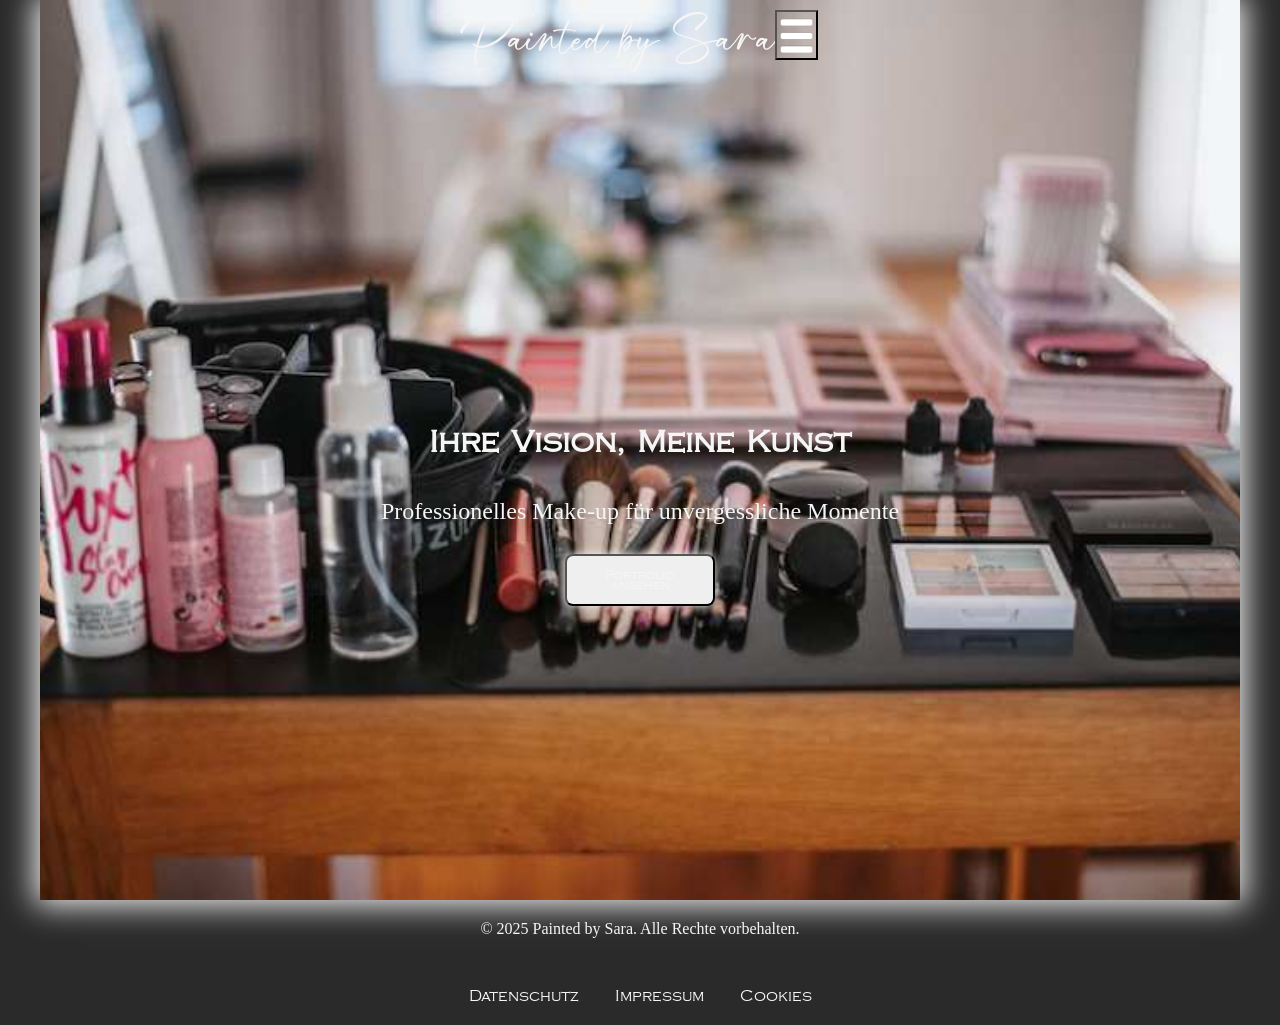
==== index.html @ 077c5523 "Initial commit - Sara local web page" ====
<!DOCTYPE html>
<html lang="de">

<head>

    <meta charset="UTF-8">
    <title>Professionelles Make-up für jeden Anlass in München | PAINTED BY SARA</title>
    <script src="js/config-loader.js" defer></script>




    <meta name="description" content="Professionelles Make-up für jeden Anlass in München">
    <meta name="viewport" content="width=device-width, initial-scale=1.0">
    <link rel="canonical" href="https://tpktehnoco-byte.github.io/SaraMakeUp/">
    <meta name="keywords"
        content="Make-up Artist, München, Brautmake-up, Hochzeit, Fotoshooting, Abendmake-up, professionelles Make-up, Make-up Künstler, Make-up Preise, Make-up buchen">
    <meta name="author" content="Painted by Sara">

    <link rel="apple-touch-icon" sizes="180x180" href="images/apple-touch-icon.png">
    <link rel="icon" type="image/png" sizes="32x32" href="images/favicon-32x32.png">
    <link rel="icon" type="image/png" sizes="16x16" href="images/favicon-16x16.png">
    <link rel="manifest" href="images/site.webmanifest">
    <meta property="og:title" content="Professionelles Make-up für jeden Anlass in München | PAINTED BY SARA">
    <meta property="og:description"
        content="Professionelles Make-up für jeden Anlass. Lassen Sie sich für Ihren besonderen Tag von mir schminken. Jetzt Termin online buchen!">
    <meta property="og:image" content="images/hero-image.webp">
    <meta property="og:url" content="https://tpktehnoco-byte.github.io/SaraMakeUp/">
    <meta property="og:type" content="website">
    <meta property="og:locale" content="de_DE">

    <link rel="preload" href="css/fonts/Cintarini.woff2" as="font" type="font/woff2" crossorigin>
    <link rel="preload" href="css/fonts/Copperplate.woff2" as="font" type="font/woff2" crossorigin>
    <link rel="preload" href="css/fonts/papyrus.woff2" as="font" type="font/woff2" crossorigin>
    <link rel="preload" href="css/global.css" as="style" onload="this.rel='stylesheet'">
    <link rel="preload" href="css/hbNav.css" as="style" onload="this.rel='stylesheet'">
    <link rel="preload" href="css/hero.css" as="style" onload="this.rel='stylesheet'">
</head>

<body>
    <header class="header-apsolute">
        <div class="column-order">
            <a href="index.html" class="logo" style="font-family: 'Cintarini';font-size: 2em;  "
                aria-label="Painted by Sara - Zur Startseite" data-translate-key="navigator.logoText">Painted by
                Sara</a>
            <button id="navIcon" class="navIcon" style="background: url('images/hb.png')center 80% / contain no-repeat;"
                aria-label="Hauptmenü öffnen" aria-controls="main-navigation" aria-expanded="false"></button>
        </div>
        <nav id="main-navigation" class="hbMeni" aria-label="Hauptnavigation">

            <!-- Über mich -->
            <button class="styleMeniBtn" id="aboutMe-btn" data-translate-key="navigator.AboutMe" aria-haspopup="true"
                aria-controls="aboutMe" aria-expanded="false" onclick="showDropDown('aboutMe','aboutMe-btn')">Über
                mich</button>
            <div class="hbdropdown-content" id="aboutMe" aria-label="Untermenü Über mich" aria-hidden="true">
                <button onclick="loadModalContent('about','AboutMe1')" class="styleMeniBtn"
                    data-translate-key="navigator.AboutMe1">Wer bin ich?</button>
                <button onclick="loadModalContent('about','AboutMe2')" class="styleMeniBtn"
                    data-translate-key="navigator.AboutMe2">Meine Expertise</button>
                <button onclick="loadModalContent('about','AboutMe3')" class="styleMeniBtn"
                    data-translate-key="navigator.AboutMe3">Meine Philosophie</button>
            </div>
            <!-- Buchung -->
            <button class="styleMeniBtn" id="booking-btn" data-translate-key="navigator.Booking" aria-haspopup="true"
                aria-controls="booking" aria-expanded="false"
                onclick="showDropDown('booking','booking-btn')">Buchung</button>
            <div class="hbdropdown-content" id="booking" aria-label="Untermenü Buchung" aria-hidden="true">
                <button id="loadPacks" class="styleMeniBtn" onclick="loadContent()"
                    data-translate-key="navigator.Booking1">Preise &
                    Pakete</button>
            </div>
            <!-- Portfolio -->
            <button class="styleMeniBtn" id="portfolio-btn" data-translate-key="navigator.Portfolio"
                aria-haspopup="true" aria-controls="portfolio" aria-expanded="false"
                onclick="showDropDown('portfolio','portfolio-btn')">Portfolio</button>
            <div class="hbdropdown-content" id="portfolio" aria-label="Untermenü Portfolio" aria-hidden="true">
                <a class="styleMeniBtn" href="#" onclick="loadPortfolio('bridal')"
                    data-translate-key="navigator.Portfolio1">Bridal Make-Up</a>
                <a class="styleMeniBtn" href="#" onclick="loadPortfolio('photoshoot')"
                    data-translate-key="navigator.Portfolio2">Shooting Make-Up</a>
                <a class="styleMeniBtn" href="#" onclick="loadPortfolio('event')"
                    data-translate-key="navigator.Portfolio3">Event Make-Up</a>
                <a class="styleMeniBtn" href="#" onclick="loadPortfolio('studio-shooting')"
                    data-translate-key="navigator.Portfolio4">Studio Shooting Make-Up</a>
            </div>

            <!-- Sprache -->
            <button class="styleMeniBtn" id="sprache-btn" data-translate-key="navigator.setlang" aria-haspopup="true"
                aria-controls="sprache" aria-expanded="false"
                onclick="showDropDown('sprache','sprache-btn')">Sprache</button>
            <div class="hbdropdown-content" id="sprache" aria-label="Sprache auswählen" aria-hidden="true">
                <a class="styleMeniBtn" href="#" onclick="setLanguage('de')"
                    data-translate-key="navigator.setlangDE">Deutsch</a>
                <a class="styleMeniBtn" href="#" onclick="setLanguage('en')"
                    data-translate-key="navigator.setlangEN">English</a>
                <a class="styleMeniBtn" href="#" onclick="setLanguage('exyu')"
                    data-translate-key="navigator.setlangYU">Balkanisch</a>
            </div>
            <section id="kontakt" class="kontakt" aria-label="Kontaktinformationen">
                <h3 data-translate-key="navigator.kontaktNaslov">Kontaktieren Sie mich</h3>
                <p>E-Mail: <a href="mailto:paintedbysara@hotmail.com"
                        aria-label="E-Mail an paintedbysara@hotmail.com senden">paintedbysara@hotmail.com</a></p>
                <p>Telefon: <a href="tel:+491728311357" aria-label="+49 172 8311 357 anrufen">+49 172 8311 357</a></p>
                <p data-translate-key="navigator.info">Info</p>
            </section>
        </nav>

    </header>
    <main>

        <section id="hero-slider" class="hero-slider">
            <div class="slide"></div>
            <div class="hero-content">
                <br />
                <span>
                    <h1 data-translate-key="heroSlider.boldText" style="font-size: 2em;">Ihre
                        Vision, Meine Kunst</h1>

                    <p data-translate-key="heroSlider.regularText">Professionelles Make-up für unvergessliche Momente
                    </p>
                </span>
                <button data-translate-key="heroSlider.btnA" href="#" onclick="loadPortfolio('studio-shooting')"
                    class="styleMeniBtn">Portfolio
                    ansehen</button>

            </div>
        </section>
        <section id="packages-container" class="dyn-container"></section>

        <div id="modal-overlay" class="modal-overlay"></div>
        <section id="modal" class="modal-container">
            <button class="close" aria-label="Offen">X</button>
            <img id="modal-image" src="" alt="Hero image">
            <div>
                <blockquote>
                    <h3 id="modal-title"></h3>
                    <h4 id="modal-subtitle"></h4>
                    <p id="modal-text"></p>
                </blockquote>
                <cite data-translate-key="navigator.fullName">Sara Alibegović</cite>
            </div>
        </section>
        <section id="booking-modal" class="modal-container">
            <button class="close" aria-label="Offen">X</button>

            <div>
                <h3 id="booking-title" data-translate-key="booking.formTitle">
                </h3>
                <p id="selected-package-name"></p>
                <!-- U index.html, unutar <section id="booking-modal"> -->
                <!-- NOVO -->
                <p id="success-message" aria-live="polite" aria-atomic="true"
                    data-translate-key="booking.successMessage">Ihre Anfrage wurde erfolgreich gesendet!</p>

                <p id="error-message" aria-live="assertive" aria-atomic="true">
                    Es ist ein Fehler aufgetreten. Bitte versuchen Sie es erneut.</p>

            </div>
            <form id="booking-form">
                <input type="hidden" id="package-id-input" name="packageId" required>
                <div class="form-group">
                    <label for="name">Name</label>
                    <input type="text" id="name" name="name" required autocomplete="name">
                </div>
                <div class="form-group">
                    <label for="email">E-mail</label>
                    <input type="email" id="email" name="email" required autocomplete="email">
                </div>
                <div class="form-group">
                    <label for="phone">Phone</label>
                    <input type="tel" id="phone" name="phone" autocomplete="tel">
                </div>
                <div class="form-group">
                    <label for="date">Date</label>
                    <input type="date" id="date" name="date" required>
                </div>
                <div class="form-group">
                    <label for="message">Message</label>
                    <textarea id="message" name="message" rows="4"></textarea>
                </div>
                <div class="form-group">
                    <input type="checkbox" id="privacy-consent" name="privacy-consent" required>
                    <label for="privacy-consent">Ich habe die <a href="datenschutz.html"
                            target="_blank">Datenschutzerklärung</a> gelesen und stimme zu.</label>
                </div>
                <button id="submitBtn" type="submit" class="styleMeniBtn"
                    data-translate-key="booking.formSubmit"></button>


            </form>

        </section>
        <!-- Portfolio Sekcija (sakrivena po defaultu) -->
        <section id="portfolio-content" class="dyn-container">

        </section>
        <!-- Kraj Portfolio Sekcije -->
    </main>


    <footer>
        <p data-translate-key="navigator.footerCopyright" aria-label="© 2025 Painted by Sara. Alle Rechte vorbehalten.">
            © 2025 Painted by Sara. Alle Rechte vorbehalten.</p><br />
        <a href="datenschutz.html" data-translate-key="navigator.datenschutz">Datenschutz</a>
        <a href="impressum.html" data-translate-key="navigator.impressum">Impressum</a>
        <a href="#cookies">Cookies</a>
    </footer>
    <!-- 1. Uključite EmailJS skriptu -->
    <script type="text/javascript" src="https://cdn.jsdelivr.net/npm/@emailjs/browser@3/dist/email.min.js"></script>

</body>


</html>
---- css/global.css ----
:root {
        --color-dark: rgb(42 42 42);
        --color-red: firebrick;
        --color-light: whitesmoke;
        --display-width: 100vw;
        --display-height: 100vh;
        --main-width: 1200px;
    }

    @font-face {
        font-family: 'Cintarini';
        src: url('fonts/Cintarini.woff2') format('woff2');
        font-display: swap;
        /* sprječava FOIT (flash of invisible text) */
    }

    @font-face {
        font-family: 'Copperplate';
        src: url('fonts/Copperplate.woff2') format('woff2'),
            url('fonts/Copperplate.woff') format('woff');
        font-display: swap;
        /* sprječava FOIT (flash of invisible text) */
    }

    @font-face {
        font-family: 'Papyrus';
        src: url('fonts/papyrus.woff2') format('woff2');
        font-display: swap;
        /* sprječava FOIT (flash of invisible text) */
    }

    html {
        font-size: 16px;
        scroll-behavior: smooth;
    }

    * {
        box-sizing: border-box;
    }

    body {
        background-color: var(--color-dark);
        line-height: 1.6;
        position: relative;
        display: flex;
        flex-direction: column;
        margin: 0 auto;
        min-width: var(--display-width);
        min-height: var(--display-height);
        padding-bottom: 1rem;
        pointer-events: auto;
        font-family: 'Papyrus', serif;
    }

    h1 {
        margin-block: 0.67em;
        font-size: 2em;
    }

    .navIcon {
        display: block;
        width: 43px;
        height: 50px;
        margin: 0 auto;
    }

    .logo,
    cite {
        text-shadow: 0px 20px 15px;
        font-family: 'Cintarini';
        color: var(--color-light);

    }

    h1,
    h2,
    h3,
    h4,
    h5,
    a,
    button {
        font-family: 'Copperplate', serif;
        color: var(--color-light);
        text-decoration: none;
    }

    p,
    strong,
    li,
    ul,
    blockquote,
    label {
        text-decoration: none;
        font-family: 'Papyrus', serif;
        color: var(--color-light);
    }

    .header-apsolute {
        position: absolute;
        top: 10px;
        padding: 0 calc((100vw - var(--main-width)) / 2);
        z-index: 10;
        background: linear-gradient(rgba(42, 42, 42, 0.6));
        display: grid;
    }

    .column-order {
        display: flex;
        margin: 0 auto;
    }

    main {
        position: relative;
        max-width: var(--main-width);
        width: 100%;
        min-height: 100vh;
        margin: 0 auto;
    }

    header,
    footer {
        width: 100%;
        padding: 0 calc((100vw - var(--main-width)) / 2);
        place-self: center;
        text-align: center;
    }

    footer a {
        padding: 14px 16px;
    }

    .styleMeniBtn:hover,
    a:hover,
    button:hover,
    a.active {
        background-color: var(--color-red);
    }

    .close {
        width: 30px;
        height: 30px;
        display: block;
        position: fixed;
        right: 0;
        top: 0;
        text-align: center;
        cursor: pointer;
        background: var(--color-red);
    }

    .modal-overlay {
        display: none;
        position: fixed;
        top: 0;
        left: 0;
        width: 100%;
        height: 100%;
        background: rgba(0, 0, 0, 0.5);
        /* poluprozirna pozadina */
        z-index: 999;
        /* ispod modala */
        pointer-events: auto;

    }

    /* Zamenite VAŠE postojeće .modal-container pravilo sa OVIM: */
    .modal-container {
        display: none;
        min-width: 50%;
        min-height: 50vh;
        max-height: 90vh;
        /* Koristite 'vh' za konzistentnost */
        top: 50%;
        left: 50%;
        transform: translate(-50%, -50%);
        position: fixed;
        margin: 0 auto;
        padding: 15px;
        background: rgba(0, 0, 0, 0.8);
        flex-direction: column;
        opacity: 1;
        z-index: 1000;
        animation: myMove 1s;

        /* --- KLJUCNE IZMENE --- */
        /* 1. Poravnaj sadržaj na vrh, a ne ravnomerno */
        justify-content: flex-start;

        /* 2. Omogući vertikalno skrolovanje ako sadržaj prelijeva */
        overflow-y: auto;

        /* 3. Omogući deci da popune širinu */
        align-items: stretch;
    }

    @media (min-width:768px) {
        .modal-container {
            flex-direction: row;
            padding: 20px;
        }
    }

    #modal-image {
        width: 250px;
        height: 266px;
        border-radius: 8px;
        border-bottom-right-radius: 0%;
        place-self: center;
        box-shadow: 17px 20px 20px 20px rgba(42 42 42);
    }

    .dyn-container {
        display: none;
        margin: 0 auto;
        align-self: center;
        grid-template-columns: 1fr;
        gap: 1.5rem;
        margin-top: 80px;
        width: 100%;
        min-height: 100vh;
        opacity: 0;
        border-radius: 8px;
        box-shadow: inset 0 0 30px 5px whitesmoke;
        animation: myMove 1s;
    }

    @media (max-width: 425px) {
        * {

            font-size: 0.95rem;
        }

        .modal-container {

            min-width: 80%;
        }
    }


    /* =========================
   Packages Grid
   ========================= */

    .package-card {
        border-radius: 8px;
        border: 1px solid;
        border-color: var(--color-light);
        padding: 1.5em;

        text-align: center;
        background-color: var(--color-dark);
        cursor: pointer;
    }

    /* =========================
   Form
   ========================= */
    form {

        width: fit-content;
        display: block;
    }

    .form-group {
        margin-bottom: 2px;
        height: fit-content;
    }

    .form-group label {
        display: block;
        font-weight: 600;
    }

    .form-group input,
    .form-group textarea {
        width: 100%;
        padding: 0.2rem;
        border: 1px solid #ccc;
        border-radius: 6px;
        font-family: inherit;
        font-size: 1rem;
    }

    .form-group input:focus,
    .form-group textarea:focus {

        outline: none;
        border-color: var(--color-red);
        box-shadow: 0 0 0 2px rgba(178, 34, 34, 0.15);
    }

    /* =========================
   Success Message
   ========================= */
    /* U vašem CSS fajlu (npr. global.css), zamenite stare pravila sa ovim: */

    #success-message {
        display: none;
        /* Ovo kontroliše vidljivost cele poruke */
        position: relative;
        background: #d4edda;
        color: #155724;
        padding: 1rem;
        margin: 0 auto;
        border-radius: 6px;
        text-align: center;
        box-shadow: 0 4px 12px rgba(0, 0, 0, 0.1);
    }

    #error-message {
        display: none;
        /* Ovo kontroliše vidljivost cele poruke */
        background: #f8d7da;
        color: #721c24;
        border: 1px solid #f5c6cb;
        padding: 1rem;
        border-radius: 6px;
        margin-top: 1rem;
        text-align: center;
    }

    /* Opciono: Uklonite margin iz paragrafa unutar poruke da bi izgledalo čistije */
    #success-message p,
    #error-message p {
        margin: 0;
    }

    /* =========================
   PORTFOLIO STILOVI (dodato na kraj)
   ========================= */

    /* Specijalna klasa koju dodajemo JS-om kada se prikazuje portfolio */
    .dyn-container.portfolio-view {
        display: grid !important;
        padding: 2rem 1rem;
        text-align: center;
    }

    .dyn-container.portfolio-view h2 {
        color: var(--color-light);
        margin-bottom: 2rem;
        grid-column: 1 / -1;
        /* Naslov preko svih kolona */
    }

    .portfolio-filters {
        display: flex;
        justify-content: center;
        flex-wrap: wrap;
        gap: 1rem;
        margin-bottom: 3rem;
        grid-column: 1 / -1;
        /* Filteri preko svih kolona */
    }

    .filter-btn {
        background: transparent;
        border: 2px solid var(--color-red);
        color: var(--color-light);
        padding: 0.75rem 1.5rem;
        border-radius: 30px;
        cursor: pointer;
        transition: all 0.3s ease;
        font-family: 'Copperplate', serif;
    }

    .filter-btn:hover,
    .filter-btn.active {
        background-color: var(--color-red);
        transform: scale(1.05);
    }

    /* Masonry Grid unutar .dyn-container */
    .portfolio-grid {
        column-count: 4;
        column-gap: 1.5rem;
        width: 100%;
    }

    .portfolio-item {
        break-inside: avoid;
        margin-bottom: 1.5rem;
        position: relative;
        overflow: hidden;
        border-radius: 8px;
        cursor: pointer;
        box-shadow: 0 4px 15px rgba(0, 0, 0, 0.3);
        transition: transform 0.3s ease, box-shadow 0.3s ease;
    }

    .portfolio-item img {
        width: 100%;
        display: block;
        transition: transform 0.5s ease, filter 0.5s ease;
    }

    .portfolio-item:hover {
        transform: translateY(-5px);
        box-shadow: 0 10px 30px rgba(0, 0, 0, 0.5);
    }

    .portfolio-item:hover img {
        transform: scale(1.05);
        filter: brightness(1.1);
    }

    .portfolio-overlay {
        position: absolute;
        bottom: 0;
        left: 0;
        right: 0;
        background: linear-gradient(to top, rgba(0, 0, 0, 0.8), transparent);
        color: var(--color-light);
        padding: 1.5rem 1rem;
        transform: translateY(100%);
        transition: transform 0.3s ease;
    }

    .portfolio-item:hover .portfolio-overlay {
        transform: translateY(0);
    }

    /* Responsive prilagođavanje broja kolona */
    @media (max-width: 1200px) {
        .portfolio-grid {
            column-count: 3;
        }
    }

    @media (max-width: 768px) {
        .portfolio-grid {
            column-count: 2;
        }
    }

    @media (max-width: 480px) {
        .portfolio-grid {
            column-count: 1;
        }
    }
---- css/hbNav.css ----
.hbMeni {
    position: relative;
    min-height: 100vh;
    min-width: 320px;
    place-self: center;
    padding-top: 20px;
    padding-bottom: 260px;
    display: none;
    grid-auto-rows: 50px;
    grid-auto-flow: column;
    cursor: pointer;
    row-gap: 5px;
    opacity: 0;
    animation: myMove 1s;
    background: linear-gradient(rgba(42 42 42 / 0.5));
}

.hbMeni.responsive {
    display: grid;
    opacity: 1;


}

.hbMeni button {
    grid-column: 1;

}

.hbdropdown-content a,
.hbdropdown-content button {
    grid-column: 2;
    font-size: 0.8em;
    background-color: var(--color-red);
}

.hbMeni .styleMeniBtn.active {
    z-index: 2;
    border-bottom-left-radius: 0;
    border-bottom-right-radius: 0;
    background-color: var(--color-red);
    transform: translateX(150px);
}



.styleMeniBtn {
    border-radius: 8px;
    padding: 14px 16px;
    min-height: 50px;
    text-decoration: none;
    background: linear-gradient(rgba(42 42 42 / 0.5));
    width: 150px;
    text-shadow: 20px 0 20px var(--color-light);
    text-align: center;
    transition: all 0.25s cubic-bezier(0.6, -0.28, 0.74, 0.05);
    box-shadow: 0 0 10px var(--color-light);
    margin: 0 auto;
}




.hbdropdown-content {
    position: relative;
    padding-top: 60px;
    border-radius: 10px;
    display: grid;
    row-gap: 5px;
    opacity: 0;
    min-height: 50px;
    height: fit-content;

}

.hbdropdown-content.show {
    opacity: 1;
    scale: 0.85;
    z-index: 1;
    animation: myMove 1s;

}


@keyframes myMoveOff {
    from {
        opacity: 100;


    }

    to {

        opacity: 0;

    }
}

@keyframes myMove {
    from {
        opacity: 0;

    }

    to {

        opacity: 1;
    }
}


.kontakt {
    display: none;
    min-width: 320px;
    width: fit-content;
    height: fit-content;
    max-height: 200px;
    margin: 0 auto;
    position: absolute;
    bottom: 70px;
    left: 0;
    right: 0;
    background: linear-gradient(rgba(42 42 42 / 0.5));
    text-align: center;

}
---- css/hero.css ----
.hero-slider {
      position: relative;
      height: 100vh;
      max-width: 100%;
      display: grid;
      opacity: 1;

  }

  .hero-slider.off {


      opacity: 0;
      display: none;

  }

  .hero-slider .slide {
      display: none;
      overflow: hidden;
      min-width: 100%;
      height: 100%;
      background-position: center center;
      background-size: cover;
      background-repeat: no-repeat;
      z-index: 0;


  }

  .hero-slider .slide.active {
      animation: 5s myMoveHero 0s, 5s myMoveOffHero 5s;
      box-shadow: 0 0 30px 5px whitesmoke;
      display: block;


  }

  .hero-content {
      position: absolute;
      min-height: 100%;
      width: 100%;
      padding: 100px 20vw 0;
      display: grid;
      grid-template-rows: 1fr auto 50px 1fr;
      place-items: center center;
      text-align: center;
      color: var(--color-light);
      background: linear-gradient(45deg, rgba(0 0 0 / 0.4));
      z-index: 1;
  }

  @keyframes myMoveOffHero {
      from {
          opacity: 100%;

      }

      to {
          opacity: 10%;
      }
  }

  @keyframes myMoveHero {
      from {
          opacity: 0%;

      }

      to {
          opacity: 100%;
      }
  }

  .hero-content p {
      font-size: 1.5em;
  }

  .cta-button {
      display: inline-block;
      color: var(--color-light);
      padding: 10px 10px;
      background: var(--color-red);
      text-decoration: none;
      border-radius: 8px;

      transition: all 0.9s linear(0 0%, 0 2.27%, 0.02 4.53%, 0.04 6.8%, 0.06 9.07%, 0.1 11.33%, 0.14 13.6%, 0.25 18.15%, 0.39 22.7%, 0.56 27.25%, 0.77 31.8%, 1 36.35%, 0.89 40.9%, 0.85 43.18%, 0.81 45.45%, 0.79 47.72%, 0.77 50%, 0.75 52.27%, 0.75 54.55%, 0.75 56.82%, 0.77 59.1%, 0.79 61.38%, 0.81 63.65%, 0.85 65.93%, 0.89 68.2%, 1 72.7%, 0.97 74.98%, 0.95 77.25%, 0.94 79.53%, 0.94 81.8%, 0.94 84.08%, 0.95 86.35%, 0.97 88.63%, 1 90.9%, 0.99 93.18%, 0.98 95.45%, 0.99 97.73%, 1 100%);
  }

  .cta-button:hover {
      scale: 1.1;
  }
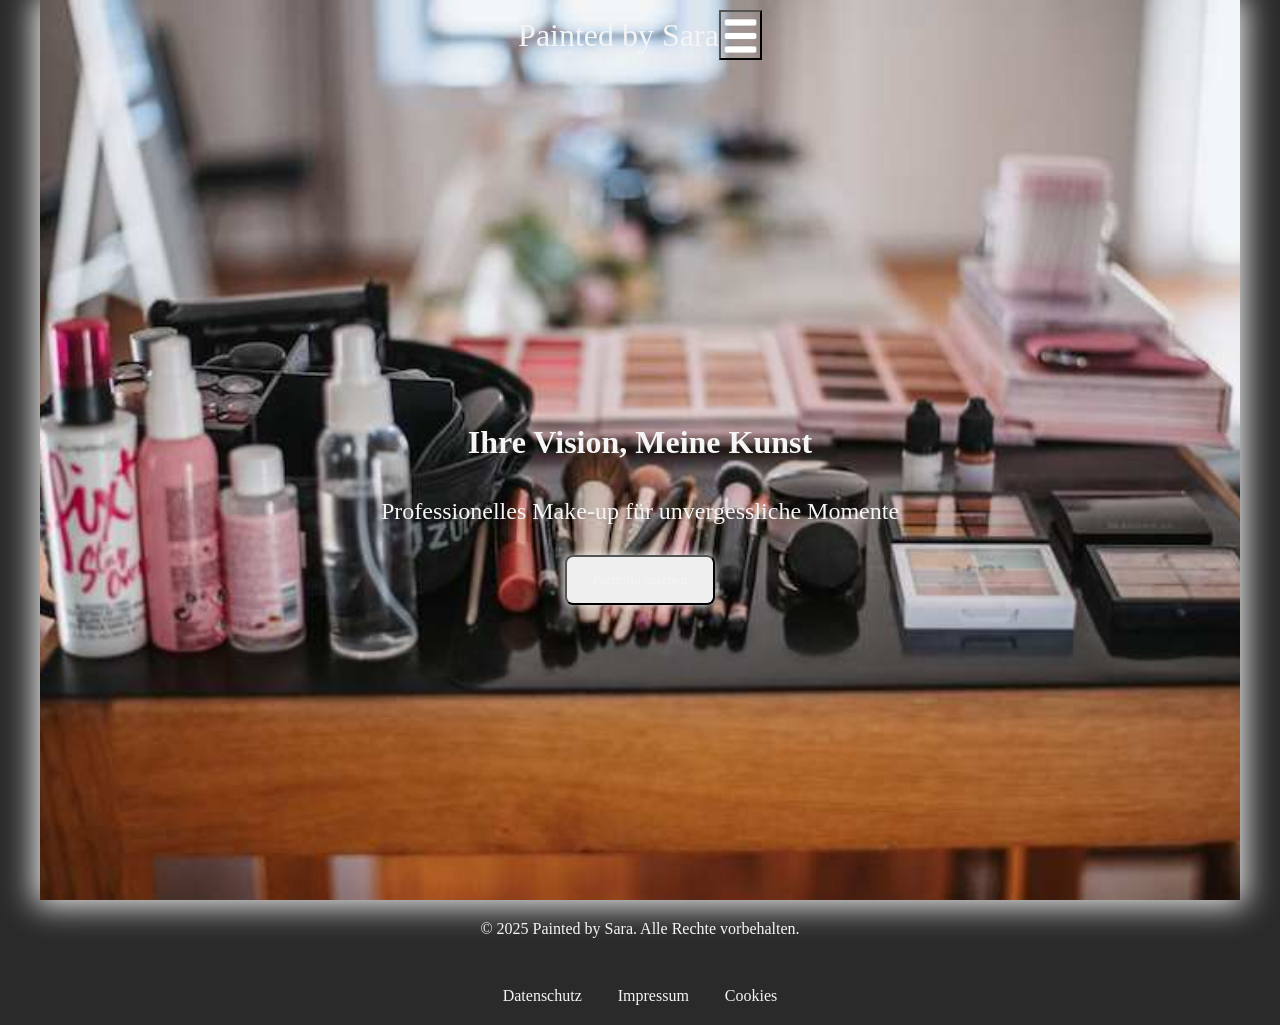
==== commit 7d9ddfb1: "robots" ====
--- a/index.html
+++ b/index.html
@@ -12,7 +12,7 @@
 
     <meta name="description" content="Professionelles Make-up für jeden Anlass in München">
     <meta name="viewport" content="width=device-width, initial-scale=1.0">
-    <link rel="canonical" href="https://tpktehnoco-byte.github.io/SaraMakeUp/">
+    <link rel="canonical" href="https://paintedbysara.com">
     <meta name="keywords"
         content="Make-up Artist, München, Brautmake-up, Hochzeit, Fotoshooting, Abendmake-up, professionelles Make-up, Make-up Künstler, Make-up Preise, Make-up buchen">
     <meta name="author" content="Painted by Sara">
@@ -25,7 +25,7 @@
     <meta property="og:description"
         content="Professionelles Make-up für jeden Anlass. Lassen Sie sich für Ihren besonderen Tag von mir schminken. Jetzt Termin online buchen!">
     <meta property="og:image" content="images/hero-image.webp">
-    <meta property="og:url" content="https://tpktehnoco-byte.github.io/SaraMakeUp/">
+    <meta property="og:url" content="https://paintedbysara.com">
     <meta property="og:type" content="website">
     <meta property="og:locale" content="de_DE">
 
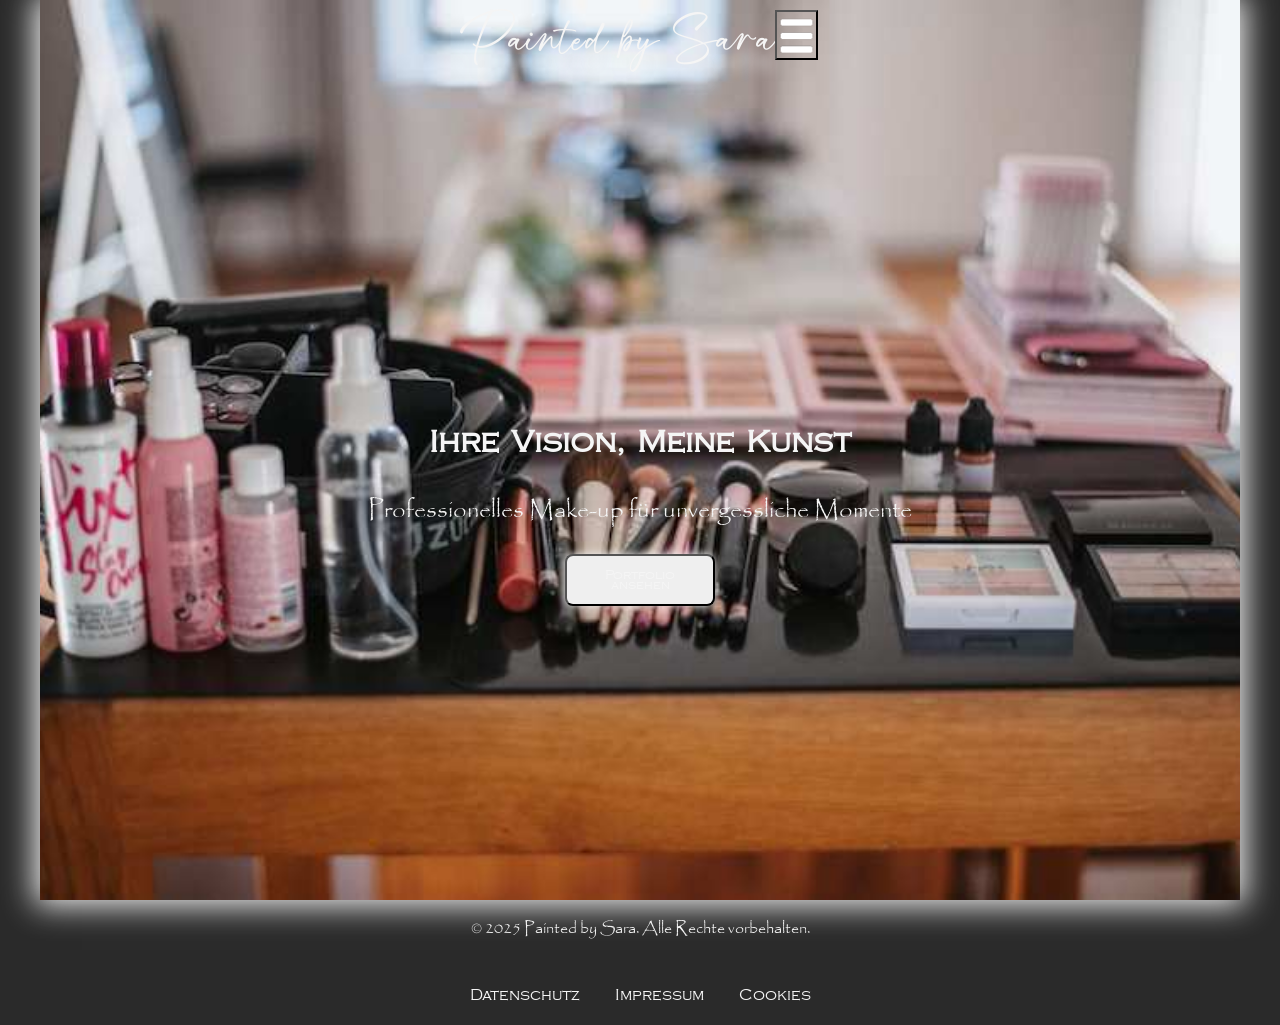
==== commit 0e83703a: "Update index.html" ====
--- a/index.html
+++ b/index.html
@@ -6,17 +6,12 @@
     <meta charset="UTF-8">
     <title>Professionelles Make-up für jeden Anlass in München | PAINTED BY SARA</title>
     <script src="js/config-loader.js" defer></script>
-
-
-
-
     <meta name="description" content="Professionelles Make-up für jeden Anlass in München">
     <meta name="viewport" content="width=device-width, initial-scale=1.0">
     <link rel="canonical" href="https://paintedbysara.com">
     <meta name="keywords"
         content="Make-up Artist, München, Brautmake-up, Hochzeit, Fotoshooting, Abendmake-up, professionelles Make-up, Make-up Künstler, Make-up Preise, Make-up buchen">
     <meta name="author" content="Painted by Sara">
-
     <link rel="apple-touch-icon" sizes="180x180" href="images/apple-touch-icon.png">
     <link rel="icon" type="image/png" sizes="32x32" href="images/favicon-32x32.png">
     <link rel="icon" type="image/png" sizes="16x16" href="images/favicon-16x16.png">
@@ -28,7 +23,6 @@
     <meta property="og:url" content="https://paintedbysara.com">
     <meta property="og:type" content="website">
     <meta property="og:locale" content="de_DE">
-
     <link rel="preload" href="css/fonts/Cintarini.woff2" as="font" type="font/woff2" crossorigin>
     <link rel="preload" href="css/fonts/Copperplate.woff2" as="font" type="font/woff2" crossorigin>
     <link rel="preload" href="css/fonts/papyrus.woff2" as="font" type="font/woff2" crossorigin>
@@ -73,16 +67,33 @@
             <button class="styleMeniBtn" id="portfolio-btn" data-translate-key="navigator.Portfolio"
                 aria-haspopup="true" aria-controls="portfolio" aria-expanded="false"
                 onclick="showDropDown('portfolio','portfolio-btn')">Portfolio</button>
-            <div class="hbdropdown-content" id="portfolio" aria-label="Untermenü Portfolio" aria-hidden="true">
-                <a class="styleMeniBtn" href="#" onclick="loadPortfolio('bridal')"
-                    data-translate-key="navigator.Portfolio1">Bridal Make-Up</a>
-                <a class="styleMeniBtn" href="#" onclick="loadPortfolio('photoshoot')"
-                    data-translate-key="navigator.Portfolio2">Shooting Make-Up</a>
-                <a class="styleMeniBtn" href="#" onclick="loadPortfolio('event')"
-                    data-translate-key="navigator.Portfolio3">Event Make-Up</a>
-                <a class="styleMeniBtn" href="#" onclick="loadPortfolio('studio-shooting')"
-                    data-translate-key="navigator.Portfolio4">Studio Shooting Make-Up</a>
-            </div>
+           <div class="hbdropdown-content" id="portfolio" aria-label="Untermenü Portfolio" aria-hidden="true">
+    
+    <button class="styleMeniBtn" onclick="loadPortfolio('Victory_Autobiography_Viktoriya_Zayika')" data-translate-key="portfolio.Victory_Autobiography_Viktoriya_Zayika">Victory Autobiography Viktoriya Zayika</button>
+    
+    <button class="styleMeniBtn" onclick="loadPortfolio('YAGI')" data-translate-key="portfolio.YAGI">YAGI</button>
+    
+    <button class="styleMeniBtn" onclick="loadPortfolio('Urban_Lights')" data-translate-key="portfolio.Urban_Lights">Urban Lights</button>
+    
+    <button class="styleMeniBtn" onclick="loadPortfolio('Short_Movie_Just_Thoughts')" data-translate-key="portfolio.Short_Movie_Just_Thoughts">Short Movie Just Thoughts</button>
+    
+    <button class="styleMeniBtn" onclick="loadPortfolio('Shooting_Retreat')" data-translate-key="portfolio.Shooting_Retreat">Shooting Retreat</button>
+    
+    <button class="styleMeniBtn" onclick="loadPortfolio('Metropolis')" data-translate-key="portfolio.Metropolis">Metropolis</button>
+    
+    <button class="styleMeniBtn" onclick="loadPortfolio('FW_Nuernberg_2025')" data-translate-key="portfolio.FW_Nuernberg_2025">FW Nürnberg 2025</button>
+    
+    <button class="styleMeniBtn" onclick="loadPortfolio('Feminine_Force')" data-translate-key="portfolio.Feminine_Force">Feminine Force</button>
+    
+    <button class="styleMeniBtn" onclick="loadPortfolio('Elemental_Kin_Scorpio_Jin_Magazine')" data-translate-key="portfolio.Elemental_Kin_Scorpio_Jin_Magazine">Elemental Kin Scorpio Jin Magazine</button>
+    
+    <button class="styleMeniBtn" onclick="loadPortfolio('Delicate_Force_Seline_Magazine')" data-translate-key="portfolio.Delicate_Force_Seline_Magazine">Delicate Force Seline Magazine</button>
+    
+    <button class="styleMeniBtn" onclick="loadPortfolio('Bridal_Make-Up')" data-translate-key="portfolio.Bridal_Make-Up">Bridal Make-Up</button>
+    
+    <button class="styleMeniBtn" onclick="loadPortfolio('AMD_Show_2025_MAN_Truck_Forum')" data-translate-key="portfolio.AMD_Show_2025_MAN_Truck_Forum">AMD Show 2025 MAN Truck Forum</button>
+
+</div>
 
             <!-- Sprache -->
             <button class="styleMeniBtn" id="sprache-btn" data-translate-key="navigator.setlang" aria-haspopup="true"
@@ -211,4 +222,4 @@
 </body>
 
 
-</html>+</html>
